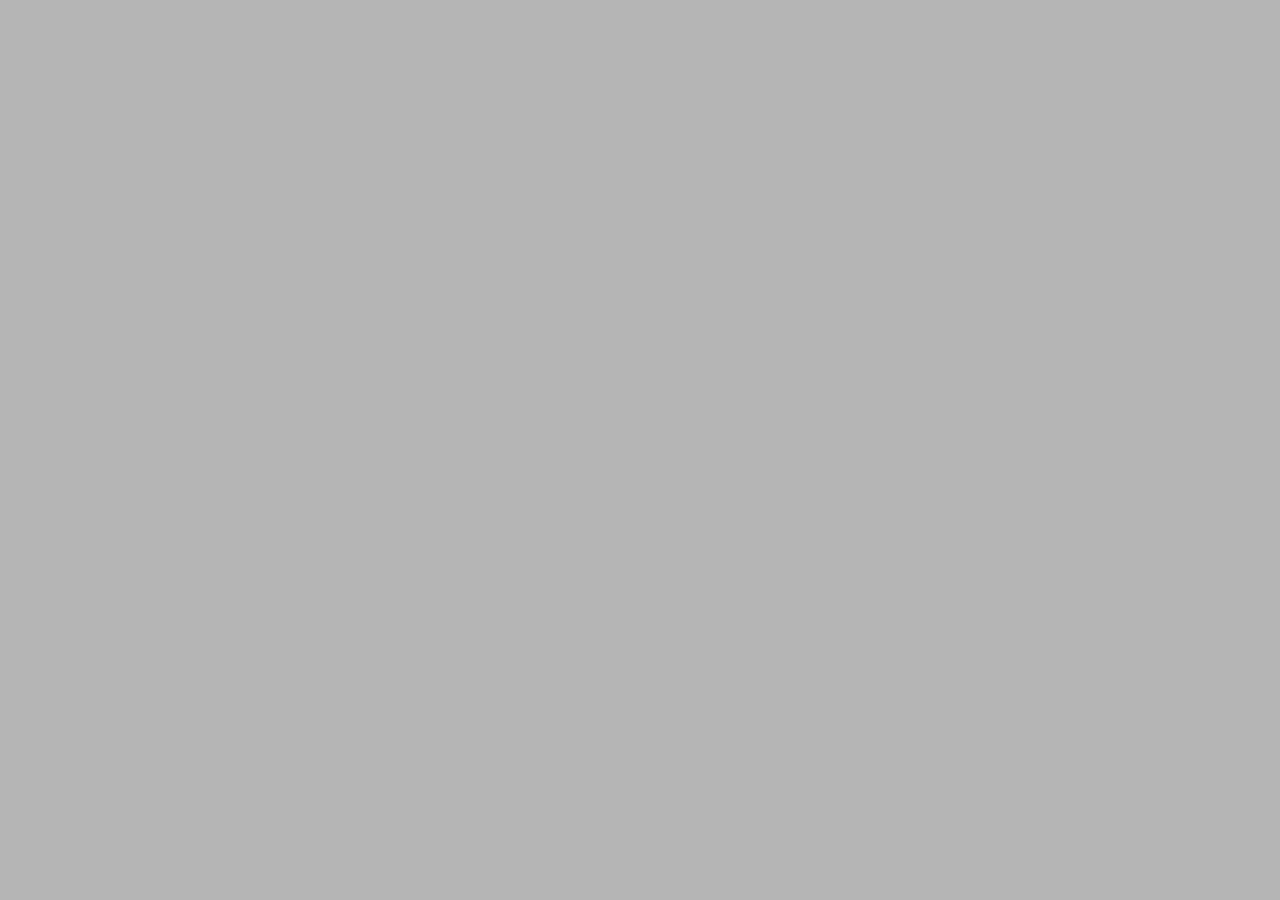
==== index.html @ 5ce7c51b "Archivos Base" ====
<!DOCTYPE html>
<html lang="sp">
<head>
    <meta charset="UTF-8">
    <meta http-equiv="X-UA-Compatible" content="IE=edge">
    <meta name="viewport" content="width=device-width, initial-scale=1.0">
    <title>Actividad de las funciones 07 de Mayo del 2022</title>
    <link rel="stylesheet" href="style.css">
    <script src="main.js"></script>
</head>
<body>
    <!-- Lin del video -->
    <!-- https://www.youtube.com/watch?v=dcUK7KZ3Dmo -->
</body>
</html>
---- style.css ----
body{
    background: rgb(181, 181, 181);
}
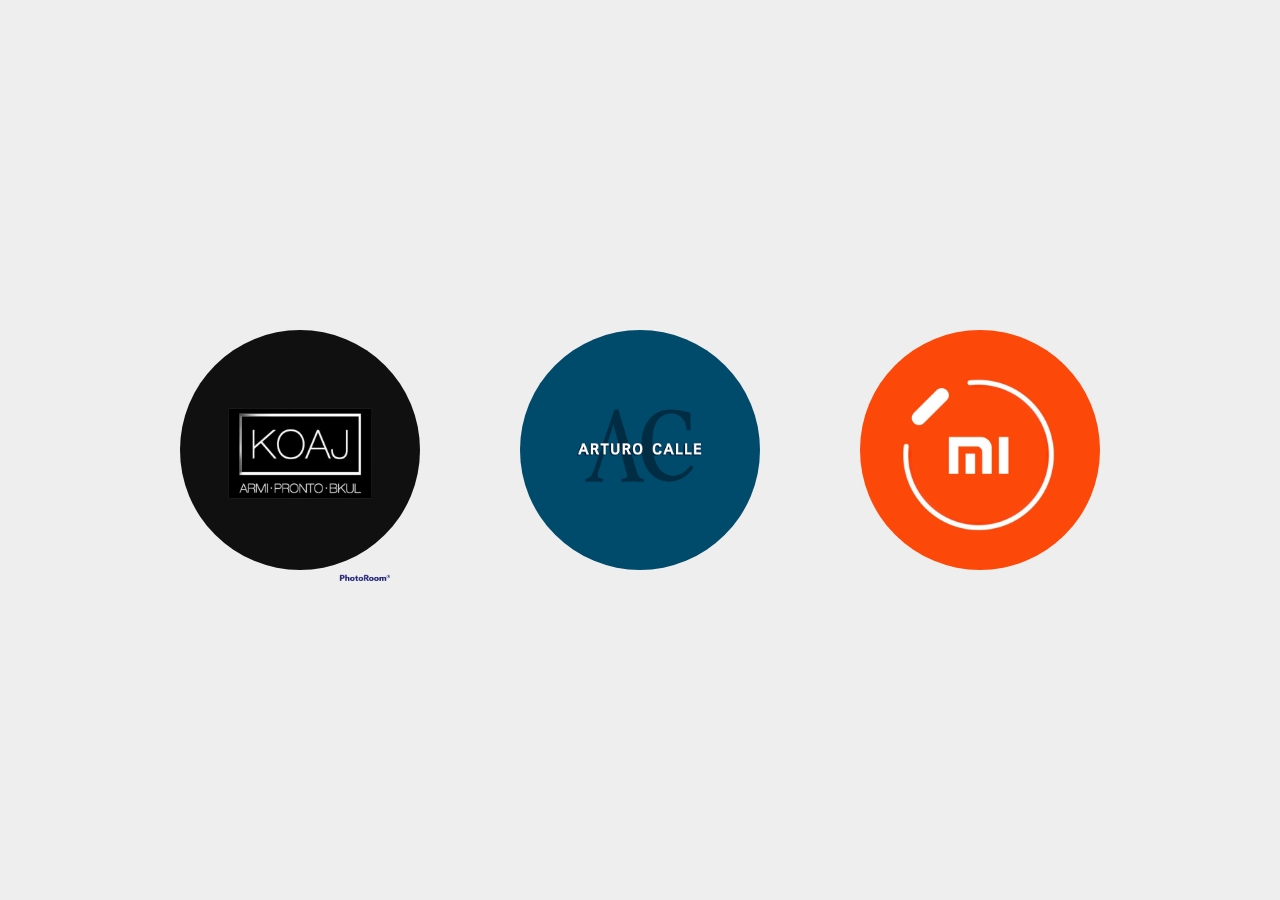
==== commit 301b2536: "Maquetacion Web HTML y CSS" ====
--- a/index.html
+++ b/index.html
@@ -2,8 +2,11 @@
 <html lang="sp">
 <head>
     <meta charset="UTF-8">
+    <meta name="description" content="😀🏆🏆Ejercicio de las Funciones Tema: Ropa, Calzado y Accesorios">
+    <meta property="og:image" content="https://comfenalcocursos2021.github.io/Actividad_funciones_07_05_2022/img/faviconMeta.png"/>
+    <meta name="viewport" content="width=device-width, initial-scale=1.0">
     <meta http-equiv="X-UA-Compatible" content="IE=edge">
-    <meta name="viewport" content="width=device-width, initial-scale=1.0">
+    <link rel="shortcut icon" href="img/xiaomi_logo.jpg" type="image/jpg">
     <title>Actividad de las funciones 07 de Mayo del 2022</title>
     <link rel="stylesheet" href="style.css">
     <script src="main.js"></script>
@@ -11,5 +14,39 @@
 <body>
     <!-- Lin del video -->
     <!-- https://www.youtube.com/watch?v=dcUK7KZ3Dmo -->
+    <div class="card">
+        <div class="circle">
+            <img src="img/koaj_logo.png" class="logo">
+        </div>
+        <div class="content">
+            <h2>Koaj</h2>
+            <p>Elegir un Camisa Manga Corta Hombre perfecto es una tarea abrumadora. Uno tiene que probar y probar diferentes productos disponibles en el mercado para obtener lo mejor.</p>
+            <a href="#">Ver Más</a>
+        </div>
+        <img src="img/koaj.png" class="product_img">
+    </div>
+    <div class="card">
+        <div class="circle">
+            <img src="img/ac_logo.png" class="logo">
+        </div>
+        <div class="content">
+            <h2>Arturo Calle</h2>
+            <p>Compra en Arturo Calle con la tarjeta de crédito de Codensa y recibe un 25% de descuento. Visita nuestra tienda y recibe un 25% de dcto* pagando con la tarjeta de crédito Codensa.</p>
+            <a href="#">Ver Más</a>
+        </div>
+        <img src="img/ac.png" class="product_img">
+    </div>
+    <div class="card">
+        <div class="circle">
+            <img src="img/xiaomi_logo.jpg" class="logo">
+        </div>
+        <div class="content">
+            <h2>xiaomi</h2>
+            <p>Pulsera inteligente Xiaomi Mi Smart Band 6 personaliza tu estilo con más de 60 tipos de pantallas y 30 modalidades deportivas.</p>
+            <a href="#">Ver Más</a>
+        </div>
+        <img src="img/xiaomi.png" class="product_img">
+    </div>
+    
 </body>
 </html>--- a/style.css
+++ b/style.css
@@ -1,3 +1,161 @@
+*{
+    margin: 0;
+    padding: 0;
+    box-sizing: border-box;
+    font-family: Arial, Helvetica, sans-serif;
+}
 body{
-    background: rgb(181, 181, 181);
+    display: flex;
+    justify-content: center;
+    align-items: center;
+    flex-wrap: wrap;
+    min-height: 100vh;
+    background: #eee;
+}
+.card{
+    position: relative;
+    width: 300px;
+    height: 300px;
+    margin: 20px;
+    border-radius: 20px;
+    transition: 0.5s;
+    transition-delay: 0.5s;
+    display: flex;
+    justify-content: flex-start;
+    align-items: center;
+}
+.card:hover{
+    width: 545px;
+    transition-delay: 0s;
+}
+.card .circle{
+    position: absolute;
+    top: 0;
+    left: 0;
+    width: 100%;
+    height: 100%;
+    border-radius: 20px;
+    overflow: hidden;
+    display: flex;
+    justify-content: center;
+    align-items: center;
+}
+/************************************/
+.card .circle::before{
+    content: '';
+    position: absolute;
+    top: 0;
+    left: 0;
+    width: 100%;
+    height: 100%;
+    clip-path: circle(120px at center);
+    transition: 0.5s;
+}
+.card:nth-child(1) .circle::before{
+    background: #101010;
+}
+.card:nth-child(2) .circle::before{
+    background: #004a6b;
+}
+.card:nth-child(3) .circle::before{
+    background: #fc4809;
+}
+/************************************/
+.card:hover .circle::before{
+    clip-path: circle(400px at center);
+}
+/*****************************************/
+.card .circle .logo{
+    position: relative;
+    width: 200px;
+    transition: 0.5s;
+    transition-delay: 0.5s;
+}
+.card:nth-child(2) .circle .logo{
+    width: 165px;
+}
+.card:nth-child(3) .circle .logo{
+    width: 164px;
+}
+/**************************************/
+.card:hover .circle .logo{
+    transform: scale(0);
+    transition-delay: 0s;
+}
+/******************************************/
+.content{
+    position: relative;
+    width: 55%;
+    left: 20%;
+    padding: 20px 5px 20px 35px;
+    opacity: 0;
+    transition: 0.5s;
+    visibility: hidden;
+}
+.card:nth-child(2) .content{
+    padding: 20px 26px 20px 35px;
+}
+/**********************************************/
+.card:hover .content{
+    left: 0;
+    opacity: 1;
+    visibility: visible;
+    transition-delay: 0.5s;
+}
+.content h2{
+    color: #fff;
+    text-transform: uppercase;
+    font-size: 2.5em;
+    line-height: 1em;
+}
+.content p{
+    color: #fff;
+}
+.content a{
+    position: relative;
+    color: #111;
+    background: #fff;
+    padding: 10px 20px;
+    border-radius: 10px;
+    margin-top: 10px;
+    display: inline-block;
+    text-decoration: none;
+    font-weight: 500;
+}
+.card .product_img{
+    position: absolute;
+    top: 50%;
+    left: 50%;
+    transform: translate(-50%, -50%) scale(0);
+    height: 350px;
+    transition: 0.5s;
+    transition-delay: 0s;
+}
+.card:hover .product_img{
+    left: 75%;
+    transform: translate(-50%, -50%) scale(1);
+    transition-delay: 0.5s;
+}
+
+@media (max-width: 991px){
+    .card{
+        width: auto;
+        max-width: 350px;
+        align-items: flex-start;
+    }
+    .card:hover{
+        height: 600px;
+    }
+    .card:hover .product_img{
+        top: initial;
+        bottom: 30px;
+        left: 50%;
+        transform: translate(-50%, 0%) scale(1);
+        height: 300px;
+    }
+    .card .content{
+        width: 100%;
+        left: 0;
+        padding: 40px;
+    }
 }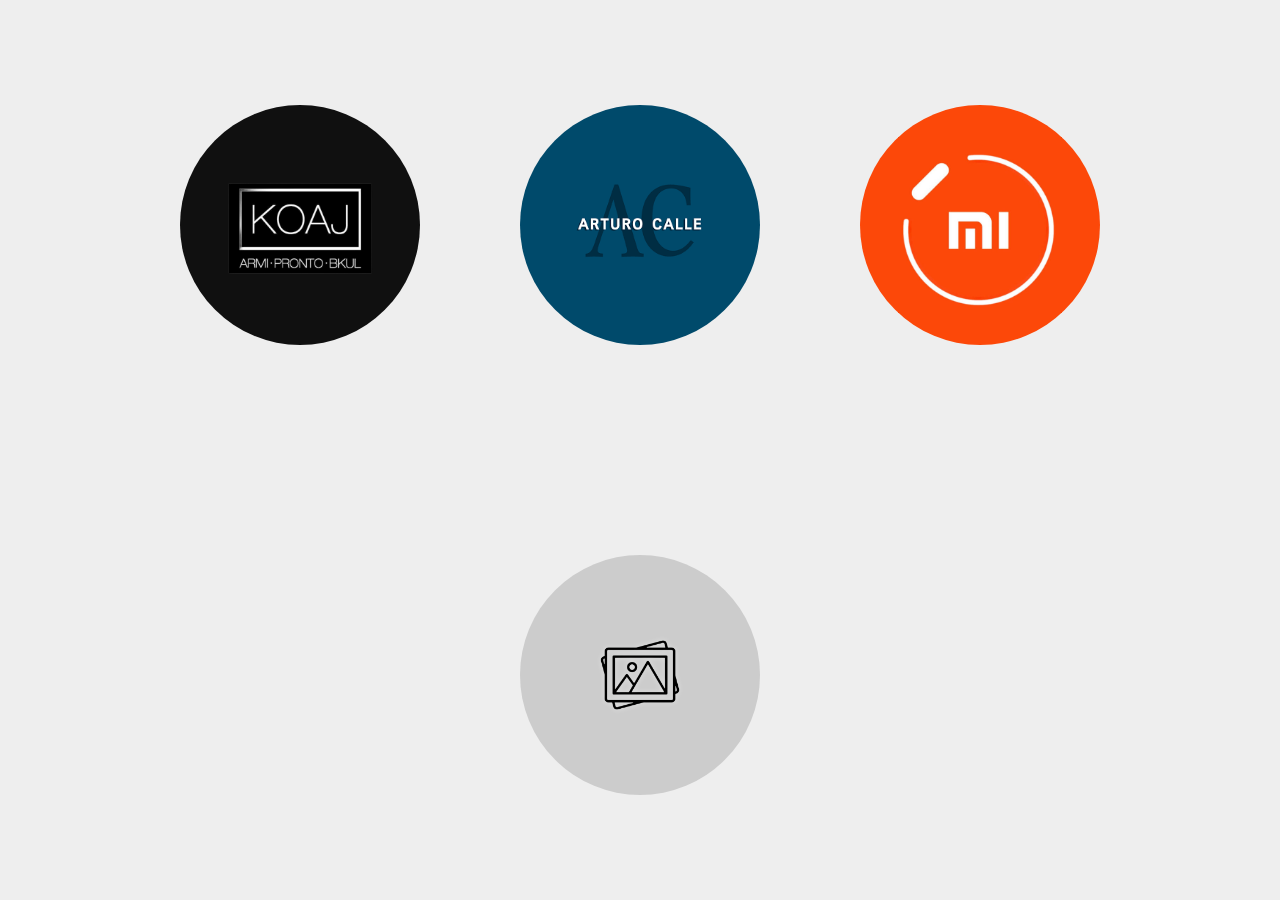
==== commit 249a941f: "Maquetacion HTML, CSS y JS Galeria" ====
--- a/index.html
+++ b/index.html
@@ -8,45 +8,15 @@
     <meta http-equiv="X-UA-Compatible" content="IE=edge">
     <link rel="shortcut icon" href="img/xiaomi_logo.jpg" type="image/jpg">
     <title>Actividad de las funciones 07 de Mayo del 2022</title>
-    <link rel="stylesheet" href="style.css">
-    <script src="main.js"></script>
+    <link rel="stylesheet" href="css/style.css">
 </head>
 <body>
     <!-- Lin del video -->
     <!-- https://www.youtube.com/watch?v=dcUK7KZ3Dmo -->
-    <div class="card">
-        <div class="circle">
-            <img src="img/koaj_logo.png" class="logo">
-        </div>
-        <div class="content">
-            <h2>Koaj</h2>
-            <p>Elegir un Camisa Manga Corta Hombre perfecto es una tarea abrumadora. Uno tiene que probar y probar diferentes productos disponibles en el mercado para obtener lo mejor.</p>
-            <a href="#">Ver Más</a>
-        </div>
-        <img src="img/koaj.png" class="product_img">
-    </div>
-    <div class="card">
-        <div class="circle">
-            <img src="img/ac_logo.png" class="logo">
-        </div>
-        <div class="content">
-            <h2>Arturo Calle</h2>
-            <p>Compra en Arturo Calle con la tarjeta de crédito de Codensa y recibe un 25% de descuento. Visita nuestra tienda y recibe un 25% de dcto* pagando con la tarjeta de crédito Codensa.</p>
-            <a href="#">Ver Más</a>
-        </div>
-        <img src="img/ac.png" class="product_img">
-    </div>
-    <div class="card">
-        <div class="circle">
-            <img src="img/xiaomi_logo.jpg" class="logo">
-        </div>
-        <div class="content">
-            <h2>xiaomi</h2>
-            <p>Pulsera inteligente Xiaomi Mi Smart Band 6 personaliza tu estilo con más de 60 tipos de pantallas y 30 modalidades deportivas.</p>
-            <a href="#">Ver Más</a>
-        </div>
-        <img src="img/xiaomi.png" class="product_img">
-    </div>
-    
+    <div id="producto1" class="card"></div>
+    <div id="producto2" class="card"></div>
+    <div id="producto3" class="card"></div>
+    <div id="producto4" class="card"></div>
+    <script src="js/main.js"></script>
 </body>
 </html>--- a/css/style.css
+++ b/css/style.css
@@ -0,0 +1,169 @@
+*{
+    margin: 0;
+    padding: 0;
+    box-sizing: border-box;
+    font-family: Arial, Helvetica, sans-serif;
+}
+body{
+    display: flex;
+    justify-content: center;
+    align-items: center;
+    flex-wrap: wrap;
+    min-height: 100vh;
+    background: #eee;
+}
+.card{
+    position: relative;
+    width: 300px;
+    height: 300px;
+    margin: 20px;
+    border-radius: 20px;
+    transition: 0.5s;
+    transition-delay: 0.5s;
+    display: flex;
+    justify-content: flex-start;
+    align-items: center;
+}
+.card:hover{
+    width: 545px;
+    transition-delay: 0s;
+}
+.card .circle{
+    position: absolute;
+    top: 0;
+    left: 0;
+    width: 100%;
+    height: 100%;
+    border-radius: 20px;
+    overflow: hidden;
+    display: flex;
+    justify-content: center;
+    align-items: center;
+}
+/************************************/
+.card .circle::before{
+    content: '';
+    position: absolute;
+    top: 0;
+    left: 0;
+    width: 100%;
+    height: 100%;
+    background: #ccc;
+    clip-path: circle(120px at center);
+    transition: 0.5s;
+}
+.card:nth-child(1) .circle::before{
+    background: #101010;
+}
+.card:nth-child(2) .circle::before{
+    background: #004a6b;
+}
+.card:nth-child(3) .circle::before{
+    background: #fc4809;
+}
+/************************************/
+.card:hover .circle::before{
+    clip-path: circle(400px at center);
+}
+/*****************************************/
+.card .circle .logo{
+    position: relative;
+    width: 200px;
+    transition: 0.5s;
+    transition-delay: 0.5s;
+}
+.card:nth-child(2) .circle .logo{
+    width: 165px;
+}
+.card:nth-child(3) .circle .logo{
+    width: 164px;
+}
+/**************************************/
+.card:hover .circle .logo{
+    transform: scale(0);
+    transition-delay: 0s;
+}
+/******************************************/
+.content{
+    position: relative;
+    width: 55%;
+    left: 20%;
+    padding: 20px 5px 20px 35px;
+    opacity: 0;
+    transition: 0.5s;
+    visibility: hidden;
+}
+.card:nth-child(2) .content{
+    padding: 20px 26px 20px 35px;
+}
+/**********************************************/
+.card:hover .content{
+    left: 0;
+    opacity: 1;
+    visibility: visible;
+    transition-delay: 0.5s;
+}
+.content h2{
+    color: #fff;
+    text-transform: uppercase;
+    font-size: 2.5em;
+    line-height: 1em;
+}
+.content p{
+    color: #fff;
+}
+.content a{
+    position: relative;
+    color: #111;
+    background: #fff;
+    padding: 10px 20px;
+    border-radius: 10px;
+    margin-top: 10px;
+    display: inline-block;
+    text-decoration: none;
+    font-weight: 500;
+}
+.card .product_img{
+    position: absolute;
+    top: 50%;
+    left: 50%;
+    transform: translate(-50%, -50%) scale(0);
+    height: 350px;
+    transition: 0.5s;
+    transition-delay: 0s;
+}
+/*************************************************/
+.card:hover .product_img{
+    left: 75%;
+    transform: translate(-50%, -50%) scale(1);
+    transition-delay: 0.5s;
+}
+
+.card:hover:nth-child(2) .product_img{
+    transform: translate(-50%, -50%) scale(1);
+}
+
+/**************************************************/
+
+@media (max-width: 991px){
+    .card{
+        width: auto;
+        max-width: 350px;
+        align-items: flex-start;
+    }
+    .card:hover{
+        height: 600px;
+    }
+    .card:hover .product_img{
+        top: initial;
+        bottom: 30px;
+        left: 50%;
+        transform: translate(-50%, 0%) scale(1);
+        height: 300px;
+    }
+    .card .content{
+        width: 100%;
+        left: 0;
+        padding: 40px;
+    }
+}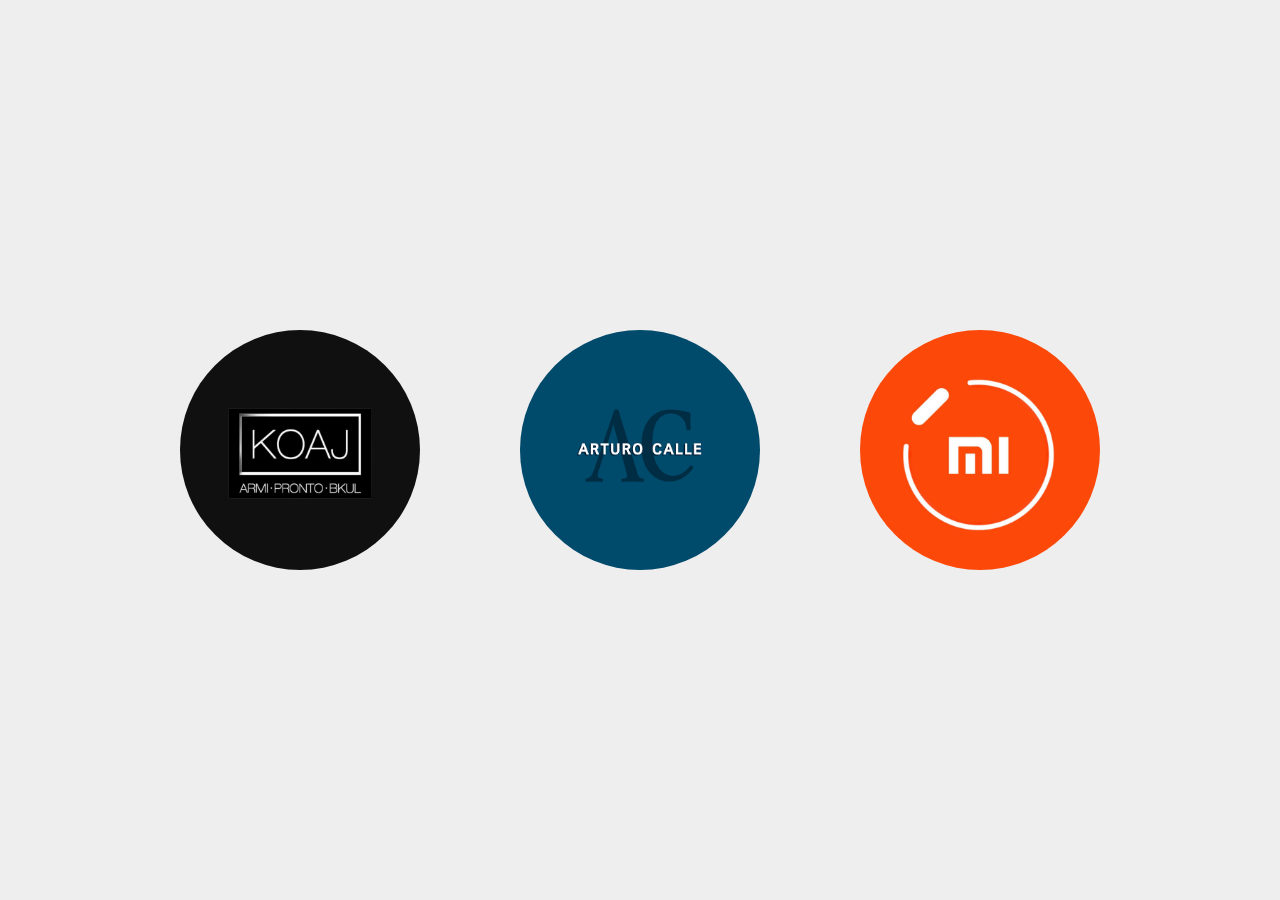
==== commit 6d25965d: "Creacion del Archivo data.json y Modificacion JS" ====
--- a/index.html
+++ b/index.html
@@ -9,14 +9,11 @@
     <link rel="shortcut icon" href="img/xiaomi_logo.jpg" type="image/jpg">
     <title>Actividad de las funciones 07 de Mayo del 2022</title>
     <link rel="stylesheet" href="css/style.css">
+    <script src="js/main.js"></script>
 </head>
 <body>
     <!-- Lin del video -->
     <!-- https://www.youtube.com/watch?v=dcUK7KZ3Dmo -->
-    <div id="producto1" class="card"></div>
-    <div id="producto2" class="card"></div>
-    <div id="producto3" class="card"></div>
-    <div id="producto4" class="card"></div>
-    <script src="js/main.js"></script>
+    
 </body>
-</html>+</html> 